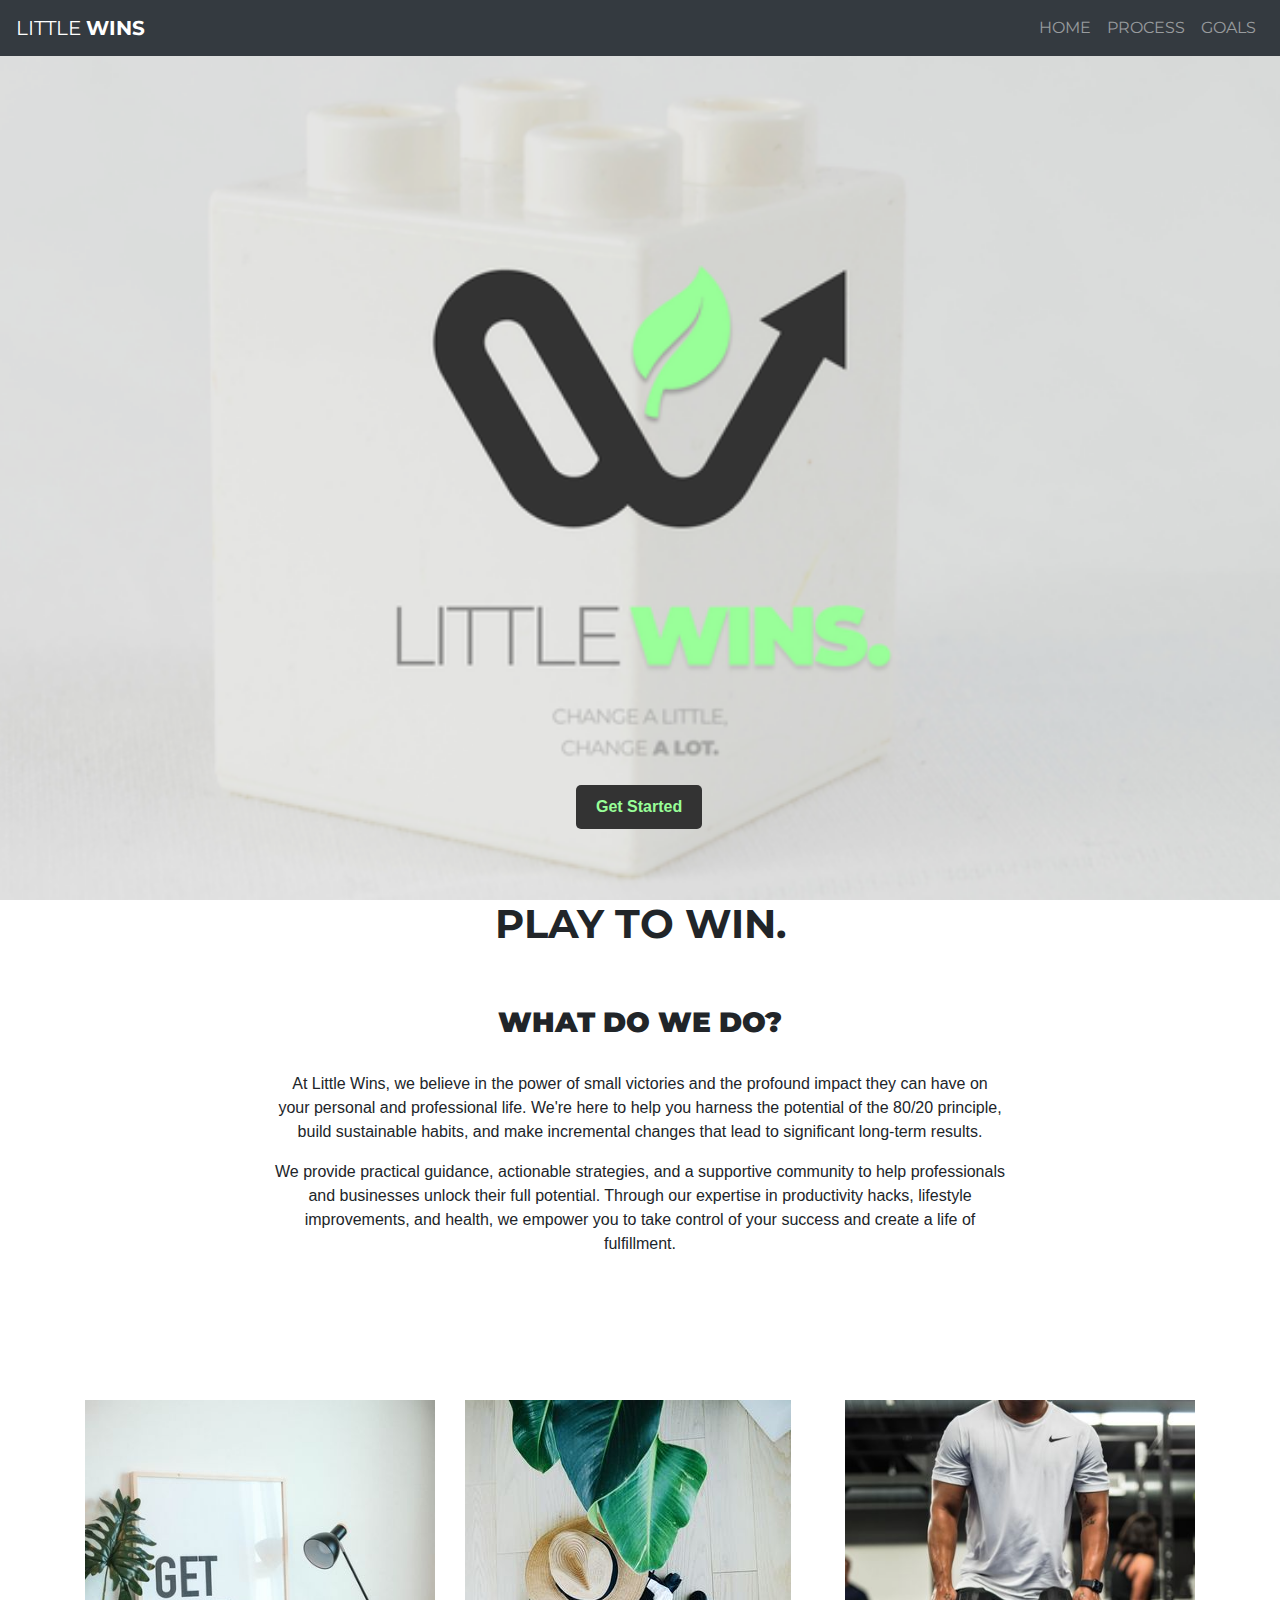
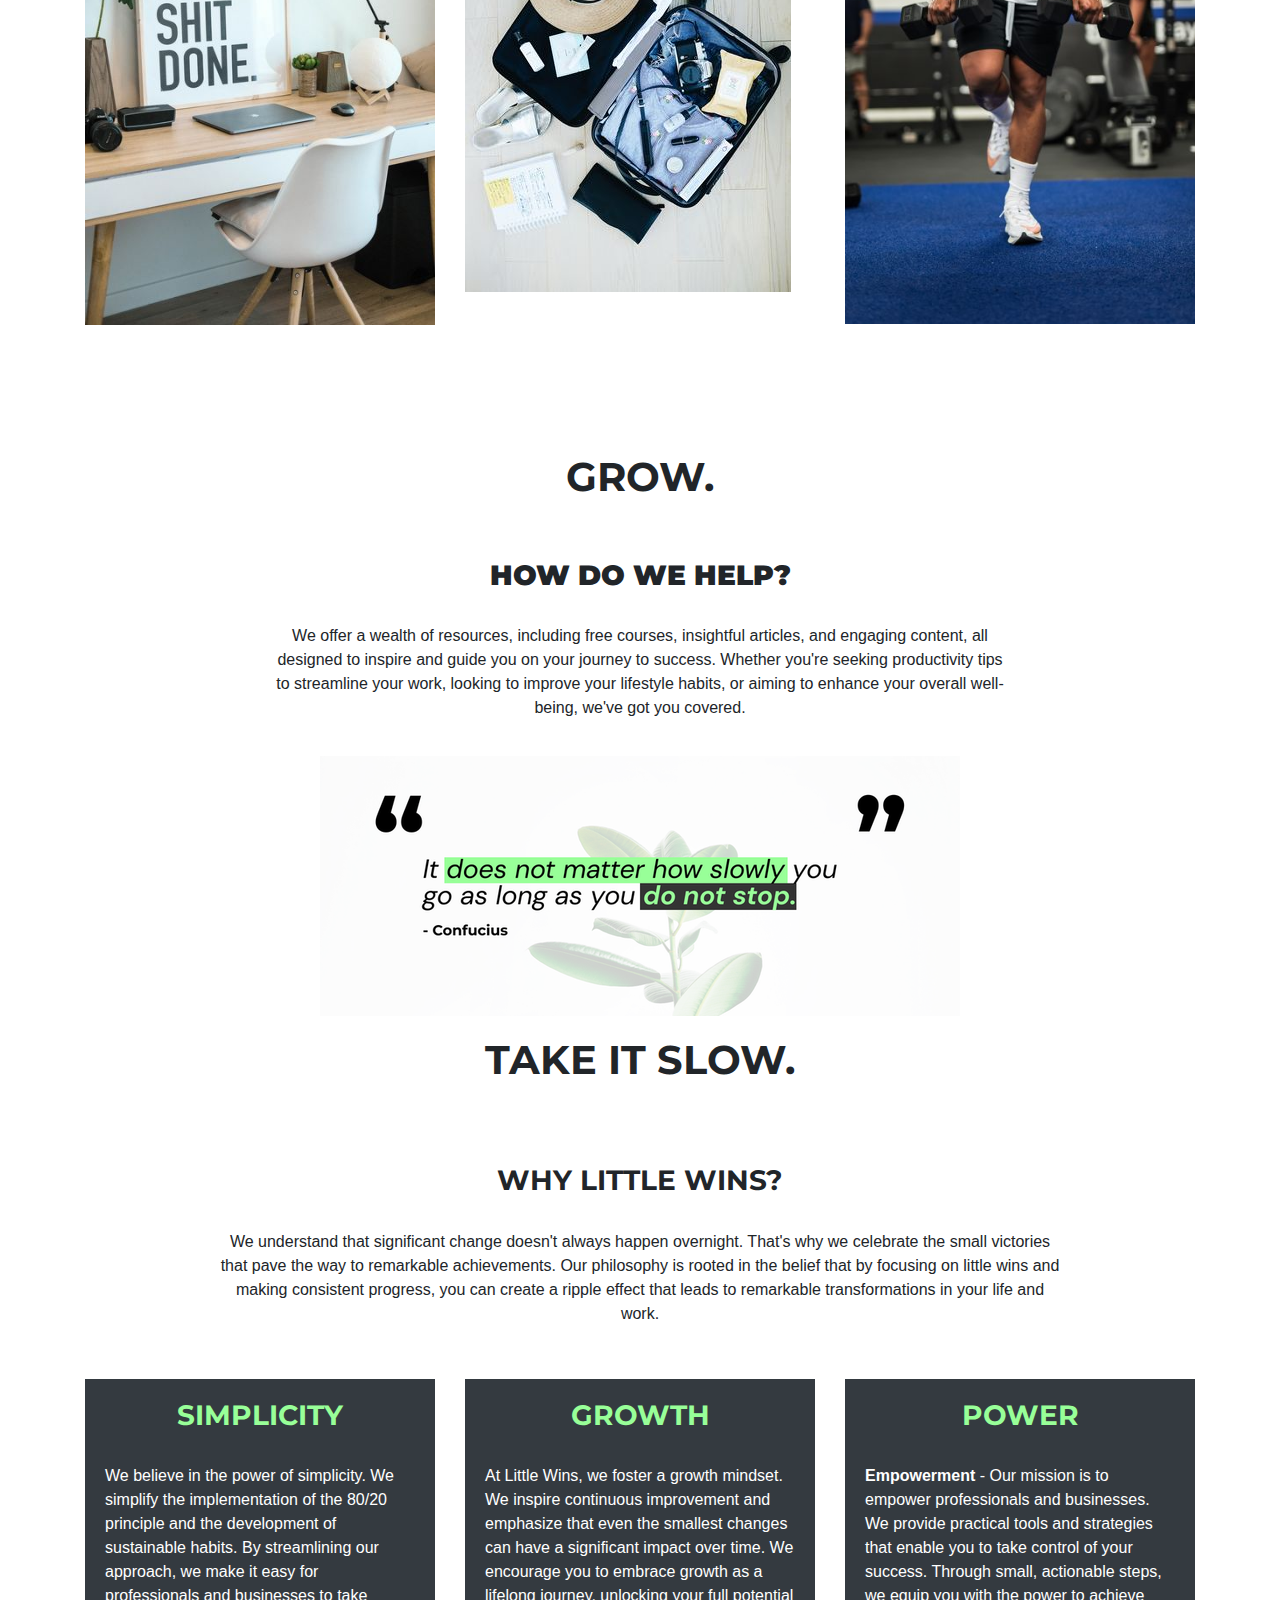
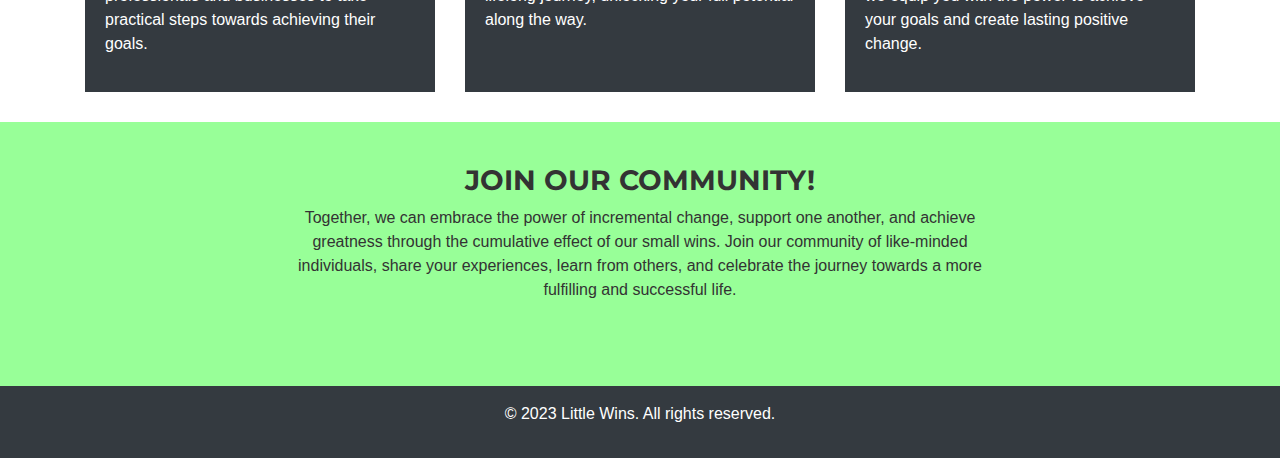
==== index.html @ 8e701ee5 "Little Wins by Pri Adom" ====
<!DOCTYPE html>
<html lang="en">

<!-- HEAD -->
<head>
  <meta charset="UTF-8">
  <meta name="viewport" content="width=device-width, initial-scale=1.0">
  <meta name="description" content="Little Wins Website - Helping individuals and businesses achieve their goals!">
  <meta name="keywords" content="achieving goals, achieve, success, winning, business, entrepreneurs, marketing, community">
  <link rel="stylesheet" href="https://cdnjs.cloudflare.com/ajax/libs/font-awesome/5.15.3/css/all.min.css" integrity="sha512-iBBXm8fW90+nuLcSKlbmrPcLa0OT92xO1BIsZ+ywDWZCvqsWgccV3gFoRBv0z+8dLJgyAHIhR35VZc2oM/gI1w==" crossorigin="anonymous" />
  <link rel="stylesheet" href="https://maxcdn.bootstrapcdn.com/bootstrap/4.5.2/css/bootstrap.min.css">
  <link rel="stylesheet" href="style.css">
  <link href="https://fonts.googleapis.com/css?family=Montserrat" rel="stylesheet">
  <title>Little Wins - Home</title>
</head>

<!-- BODY -->
<body>

<!-- NAV/HEADER/MAIN BANNER -->
<header class="banner">
  <div class="banner-content">
    <nav class="navbar navbar-expand-md bg-dark navbar-dark">
      <a class="navbar-brand" href="index.html"><span class="brand-text">Little <b>Wins</b></span></a>
      <button class="navbar-toggler" type="button" data-toggle="collapse" data-target="#collapsibleNavbar">
        <span class="navbar-toggler-icon"></span>
      </button>
      <div class="collapse navbar-collapse" id="collapsibleNavbar">
        <ul class="navbar-nav ml-auto">
          <li class="nav-item">
            <a class="nav-link" href="index.html"><span class="brand-text">Home</span></a>
          </li>
          <li class="nav-item">
            <a class="nav-link" href="process.html"><span class="brand-text">Process</span></a>
          </li>
          <li class="nav-item">
            <a class="nav-link" href="goals.html"><span class="brand-text">Goals</span></a>
          </li>
        </ul>
      </div>
    </nav>
    <a class="button-link" href="goals.html#share-goals-section">Get Started</a>
  </div>
</header>




<!-- 1. ABOUT SECTION -->
<section class="section text-section section-margin">
  <div class="text-center">
    <h1 aria-label="About title: Play to Win.">Play To Win.</h1>
    <i class="fas fa-play" style="font-size: 2em; color: #98ff98;" aria-hidden="true"></i>
  </div>
  <br><br>
  <div class="container">
    <div class="row">
      <div class="col-md-8 offset-md-2 text-center">
        <h3 aria-label="About subtitle: What do we do?"><b>What do we do?</b></h3>
        <br>
        <p aria-label="At Little wins we believe in the power of small victories.">At Little Wins, we believe in the power of small victories and the profound impact they can have on your personal and professional life. We're here to help you harness the potential of the 80/20 principle, build sustainable habits, and make incremental changes that lead to significant long-term results.</p>

        <p aria-label="We provide practical guidance and actionable strategies.">We provide practical guidance, actionable strategies, and a supportive community to help professionals and businesses unlock their full potential. Through our expertise in productivity hacks, lifestyle improvements, and health, we empower you to take control of your success and create a life of fulfillment.</p>
      </div>
    </div>
  </div>
</section>



<!-- 2. Image links section -->
<section id="image-links-section" class="section">
  <div class="container">
    <div class="row">
      <div class="col-md-4 text-center">
        <a href="process.html#first-banner">
          <img src="images/productivity.jpg" alt="Productivity" class="img-fluid">
          <div class="overlay">
            <h3 aria-label="Productivity">Productivity</h3>
            <p>-</p>
          </div>
        </a>
      </div>
      <div class="col-md-4">
        <a href="process.html#second-banner">
          <img src="images/lifestyle.jpg" alt="Lifestyle" class="img-fluid">
          <div class="overlay">
            <h3 aria-label="Lifestyle">Lifestyle</h3>
            <p>-</p>
          </div>
        </a>
      </div>
      <div class="col-md-4">
        <a href="process.html#third-banner">
          <img src="images/fitness.jpg" alt="Health" class="img-fluid">
          <div class="overlay">
            <h3 aria-label="Health">Health</h3>
            <p>-</p>
          </div>
        </a>
      </div>
    </div>
  </div>
</section>




<!-- 3. GROW. Section -->
<section class="section text-section section-margin">
  <div class="text-center">
    <h1 aria-label="Title: Grow.">Grow.</h1>
    <i class="fas fa-play" style="font-size: 2em; color: #98ff98;" aria-hidden="true"></i>
  </div>
  <br><br>
  <div class="container">
    <div class="row">
      <div class="col-md-8 offset-md-2 text-center">
        <h3 aria-label="Subtitle: What do we do?"><b>How do we help?</b></h3>
        <br>
        <p aria-label="We offer a wealth of resources check out the Goals page.">We offer a wealth of resources, including free courses, insightful articles, and engaging content, all designed to inspire and guide you on your journey to success. Whether you're seeking productivity tips to streamline your work, looking to improve your lifestyle habits, or aiming to enhance your overall well-being, we've got you covered.</p>

      </div>
    </div>
  </div>
</section>

<!-- 4. QUOTE image -->
<div class="quote-banner">
  <div class="row justify-content-center">
    <div class="col-12 text-center">
      <img src="images/quotebannerr.png" alt="It does not matter how slowly you go as long as you do not stop. Quote by Confucius." class="img-fluid">
    </div>
  </div>
</div>

<!-- 5. WHY LITTLE WINS SECTION -->
<section class="section text-section section-margin">
  <div class="text-center">
    <div class="row">
      <div class="col-md-8 offset-md-2">
        <h1 aria-label="Title: Take it slow.">Take it slow.</h1>
        <i class="fas fa-torii-gate" style="font-size: 2em; color: #98ff98;" aria-label="true"></i>
        <br><br>
        <h3 aria-label="Subtitle: Why Little Wins?">Why Little Wins?</h3>
        <br>
        <p aria-label="Our philosophy is rooted in the belief that by focusing on little wins and making consistent progress, you can create a ripple effect that leads to remarkable transformations in your life and work.">We understand that significant change doesn't always happen overnight. That's why we celebrate the small victories that pave the way to remarkable achievements. Our philosophy is rooted in the belief that by focusing on little wins and making consistent progress, you can create a ripple effect that leads to remarkable transformations in your life and work.</p>
      </div>
    </div>
  </div>
</section>




<!-- 6. Brand Values and Mission  -->
<section class="values-section">
  <div class="container">
    <div class="row">
      <div class="col-md-4">
        <div class="section-card bg-dark text-white d-flex flex-column justify-content-between">
          <div>
            <h3 style="color: #98ff98;" aria-label="Value 1: Simplicity">Simplicity</h3>
            <br>
            <p aria-label="We believe in the power of keeping things simple.">We believe in the power of simplicity. We simplify the implementation of the 80/20 principle and the development of sustainable habits. By streamlining our approach, we make it easy for professionals and businesses to take practical steps towards achieving their goals.</p>
          </div>
        </div>
      </div>
      <div class="col-md-4">
        <div class="section-card bg-dark text-white d-flex flex-column justify-content-between">
          <div>
            <h3 style="color: #98ff98;" aria-label="Value 2: Growth">Growth</h3>
            <br>
            <p aria-label="At little wins, we foster a growth mindset.">At Little Wins, we foster a growth mindset. We inspire continuous improvement and emphasize that even the smallest changes can have a significant impact over time. We encourage you to embrace growth as a lifelong journey, unlocking your full potential along the way.</p><br>
          </div>
        </div>
      </div>
      <div class="col-md-4">
        <div class="section-card bg-dark text-white d-flex flex-column justify-content-between">
          <div>
            <h3 style="color: #98ff98;" aria-label="Value 3: Power">Power</h3>
            <br>
            <p aria-label="EmPOWERment. Our mission is to empower individuals and businesses."><b>Empowerment</b> - Our mission is to empower professionals and businesses. We provide practical tools and strategies that enable you to take control of your success. Through small, actionable steps, we equip you with the power to achieve your goals and create lasting positive change.</p>
          </div>
        </div>
      </div>
    </div>
    <div class="section-divider"></div>
  </div>
</section>




<!-- 7. Join Community/Footer Section -->
<section class="section join-community-section" style="background-color: #98ff98;">
  <div class="container">
    <div class="row">
      <div class="col-md-8 offset-md-2 text-center">
        <h3 style="color: #333;" aria-label="Join our community!">Join our community!</h3>
        <p style="color: #333;" aria-label="Join our community to celebrate all our Little Wins together!">Together, we can embrace the power of incremental change, support one another, and achieve greatness through the cumulative effect of our small wins. Join our community of like-minded individuals, share your experiences, learn from others, and celebrate the journey towards a more fulfilling and successful life.</p>
        <div class="social-icons">
          <a href="https://twitter.com/littl3wins" target="_blank" rel="noopener" alt="Follow our Twitter" aria-label="Follow our Twitter"><i class="fab fa-twitter" aria-hidden="true"></i></a>
          <a href="https://tiktok.com/@littl3wins" target="_blank" rel="noopener" alt="Follow our TikTok" aria-label="Follow our TikTok"><i class="fab fa-tiktok" aria-hidden="true"></i></a>
          <a href="https://instagram.com/littl3wins" target="_blank" rel="noopener" alt="Follow our Instagram" aria-label="Follow our Instagram"><i class="fab fa-instagram" aria-hidden="true"></i></a>
        </div>
      </div>
    </div>
  </div>
</section>




<!-- Footer Footer -->
<footer class="bg-dark text-white text-center py-3">
    <p>&copy; 2023 Little Wins. All rights reserved.</p>
</footer>

<!-- JS and Bootstrap scripts -->
<script src="https://code.jquery.com/jquery-3.6.0.min.js"></script>
<script src="https://maxcdn.bootstrapcdn.com/bootstrap/4.5.2/js/bootstrap.min.js"></script>
</body>

</html>
---- style.css ----
/* Main Style (All pages) */
.brand-text {
    text-transform: uppercase;
    font-family: 'Montserrat', sans-serif;
    font-weight: normal;
  }
  
.brand-text b {
  font-weight: bold;
  }

h1, h2, h3, h4, h5 {
    text-transform: uppercase;
    font-family: 'Montserrat', sans-serif;
    font-weight: bolder;
  }
 
h3 {
  font-weight: bold;
}  
/* Homepage banner/header */
.banner {
    position: relative;
    height: 100vh;
    width: 100%;
    background-image: url("images/Website_banner.png");
    background-size: cover;
    background-position: center;
  }
  
.header-content {
    position: absolute;
    top: 50%;
    left: 50%;
    transform: translate(-50%, -50%);
    text-align: center;
    color: #fff;
  }
  
  @media (max-width: 768px) {
    .banner {
      height: 80vh;
    }
  }
  
  @media (max-width: 576px) {
    .banner {
      height: 60vh;
    }
  }
/* Header CTA button */
.button-link {
    display: inline-block;
    padding: 10px 20px;
    text-align: center;
    position: absolute;
    top: 85%;
    left: 45%;
    background-color: #333; /* Update with your desired background color */
    color: #98ff98; /* Update with your desired text color */
    text-decoration: none;
    border-radius: 5px;
    font-weight: bold;
    margin-top: 20px;
  }
  
  .button-link:hover {
    background-color: #98ff98; 
  }


/* Text section div marigins */
.section.text-section.section.margin {
  margin-top: 10%;
  margin-bottom: 10%;
}


/* div row (goals page edit) */
.container {
    margin-top: 2px;
    margin-bottom: px;
}


/* image link section */
#image-links-section {
  margin-top: 10%; /* Adjust the value as needed */
  margin-bottom: 10%;
}

/* Image link overlays styles */
.overlay {
  position: absolute;
  top: 0;
  left: 0;
  width: 100%;
  height: 100%;
  background-color: rgba(0, 0, 0, 0.6);
  display: flex;
  flex-direction: column;
  justify-content: center;
  align-items: center;
  opacity: 0;
  transition: opacity 0.3s ease;
}

.overlay:hover {
  opacity: 1;
}

.overlay h3,
.overlay p {
  color: #fff;
  text-align: center;
}

/* Quote banner */
.quote-banner {
  margin: 20px;
}

/* Values and mission section (3 boxes) */
.section-card {
  background-color: #f8f8f8;
  padding: 20px;
  margin-top: 10%;
  margin-bottom: 20px;
}

.section-card h3 {
  text-align: center;
}

.section-card-2 {
  text-align: center;
}

.section-divider {
  border-left: 1px dashed #ccc;
  margin: 10px 0;
}

.section-divider:first-child {
  border-top: 1px dashed #ccc;
  margin-top: 0;
}

.section-divider:last-child {
  margin-bottom: 0;
}

.section-divider-between-cols {
  border-right: 1px dashed #ccc;
  margin-right: 0;
  padding-right: 0;
}

/* Join Our Community Footer section */
.join-community-section {
  background-color: #98ff98;
  padding: 40px 0;
  text-align: center;
  margin-top: 5px;

}

.social-icons {
  margin-top: 20px;
}

.social-icons a {
  display: inline-block;
  margin-right: 10px;
  font-size: 24px;
  color: #333;
}

.social-icons a:last-child {
  margin-right: 0;
}

/* Adjustments for smaller screens */
@media (max-width: 768px) {
  .overlay h3,
  .overlay p {
    font-size: 16px;
  }
}



/* Process page process sections */
/* First section on process page */
#first-process {
  background-color: rgb(213, 213, 213);
  color: #333;
}

#first-process.blank-template {
  padding: 0;
}

#first-process .list-item {
  background-color: #98ff98;
  color: #333;
}

/* Second section process page */
#second-process {
  background-color: #bdffbd;
  color: #333;
}

#second-process .list-item {
  background-color: #fcfcfc;
  color: #333;
}

/* Third section process page */
#third-process {
  background-color: #dcdcdc;
  color: #333;
}

#third-process .list-item {
  background-color: #333;
  color: #fcfcfc;
}



/* Goals page videos section */
.square-link {
    display: flex;
    align-items: center;
    justify-content: center;
    height: 0;
    padding-bottom: 100%;
    position: relative;
    overflow: hidden;
  }
  
  .square-content {
    position: absolute;
    top: 0;
    left: 0;
    width: 100%;
    height: 100%;
    text-align: center;
  }
  
  .square-content img {
    object-fit: cover;
    width: 100%;
    height: 100%;
  }


/* Goals Page Testimonial section */
#testimonial-section {
  background-color: #dcdcdc;
  display: flex;
  justify-content: center;
  align-items: center;
  height: 50vh;
}

#testimonial-section .image-banner {
  max-width: 100%;
  max-height: 100%;
}
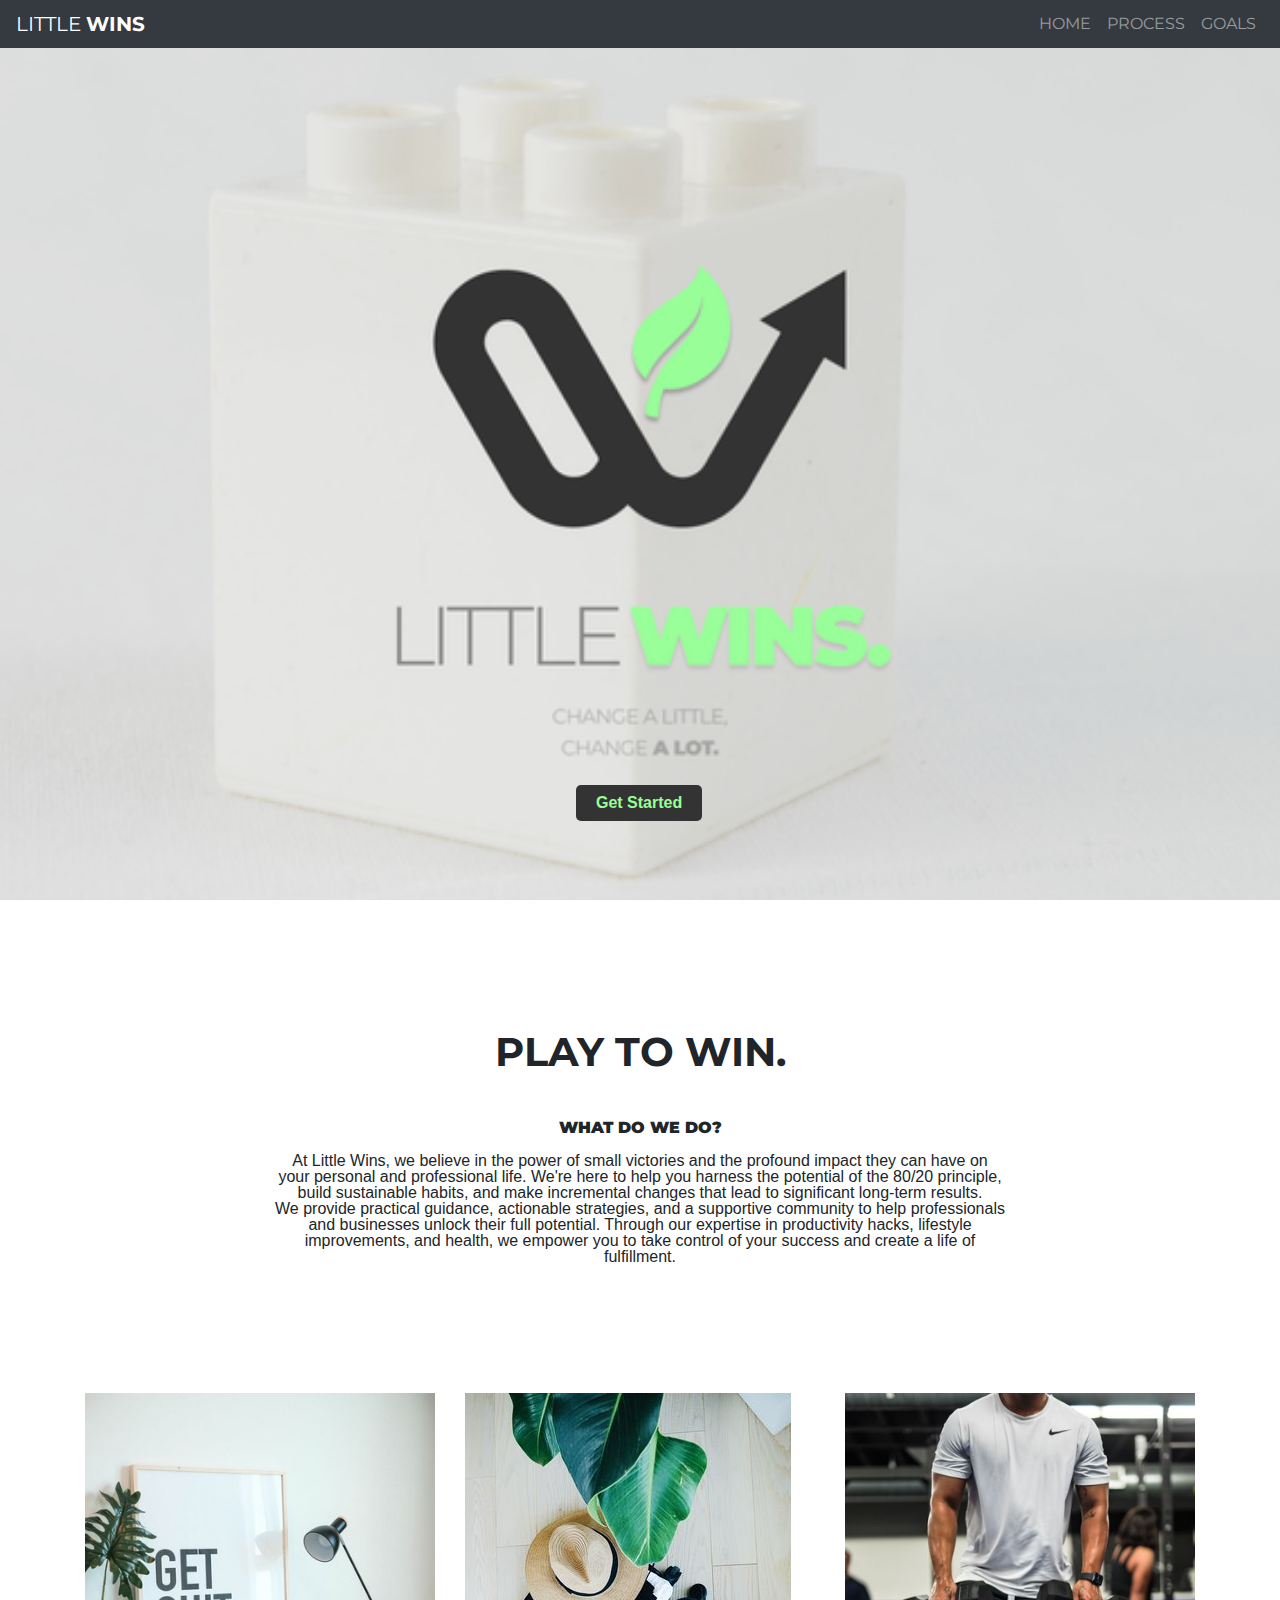
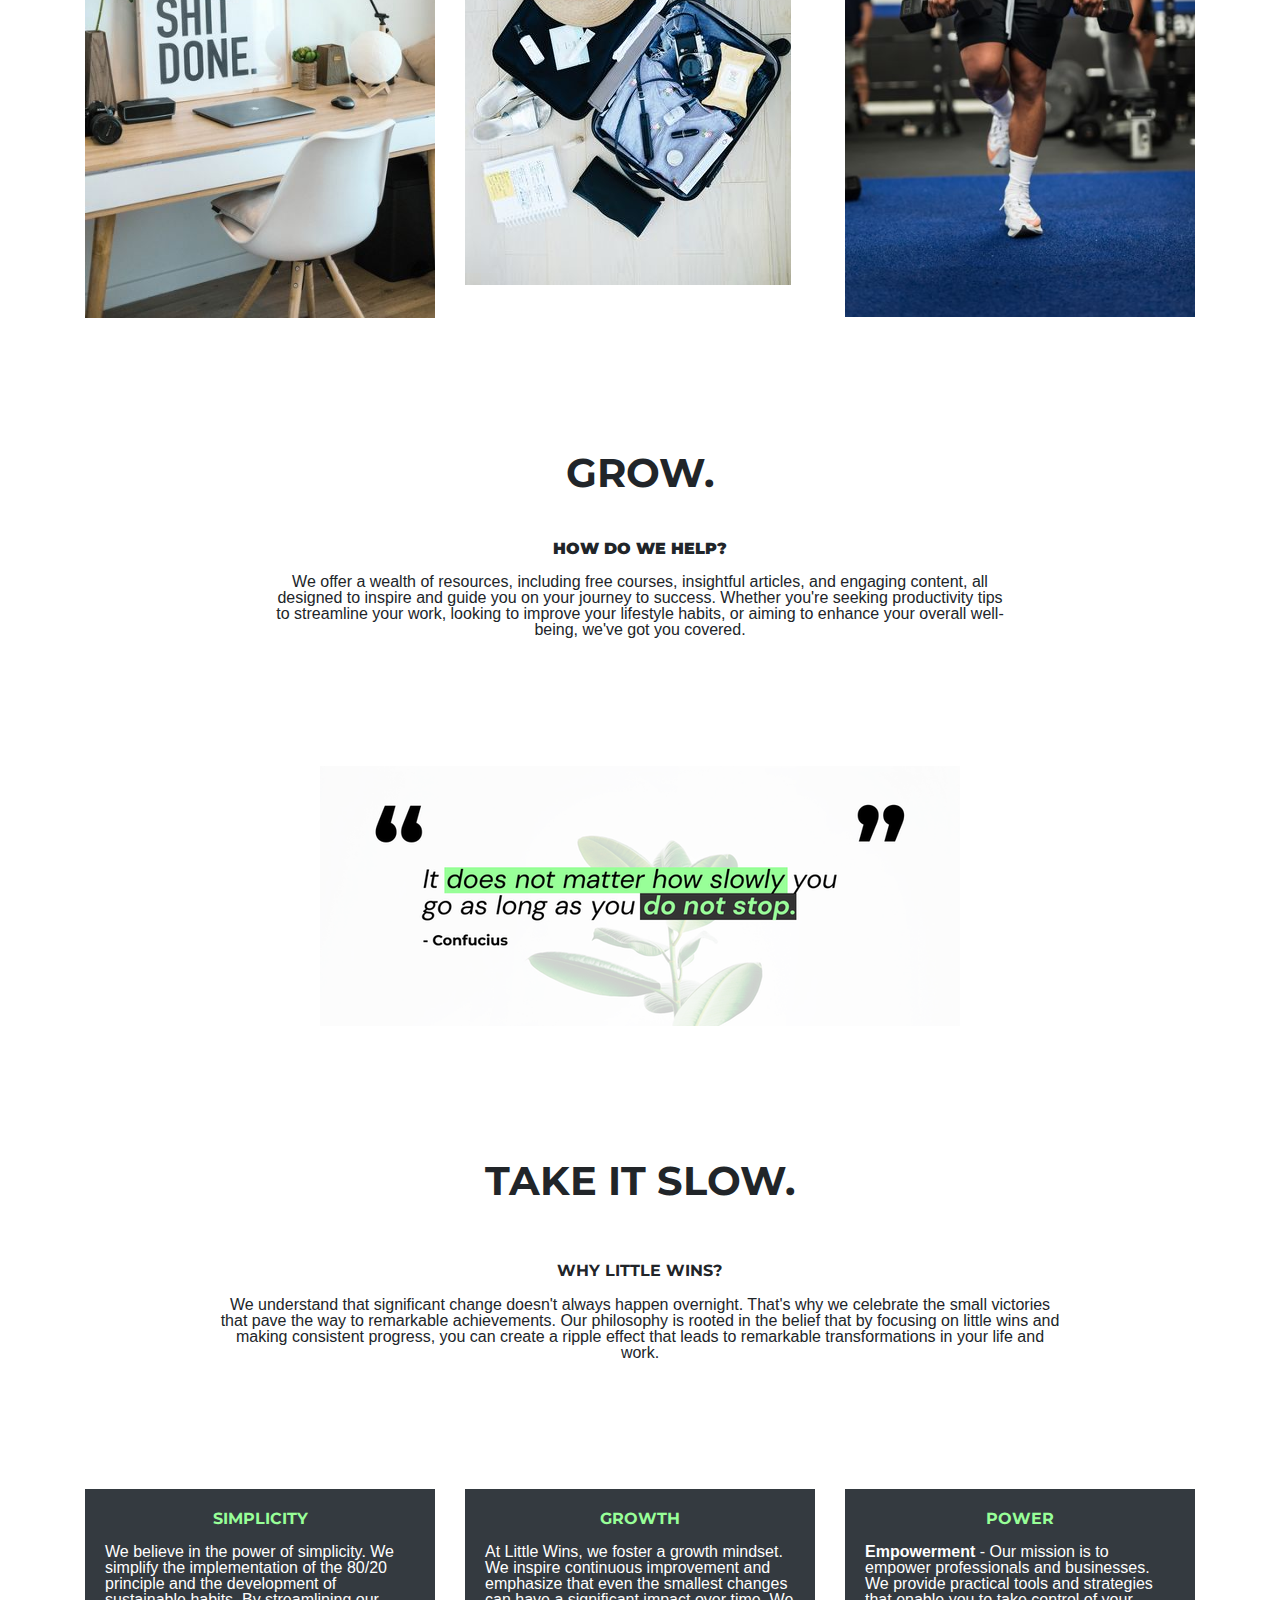
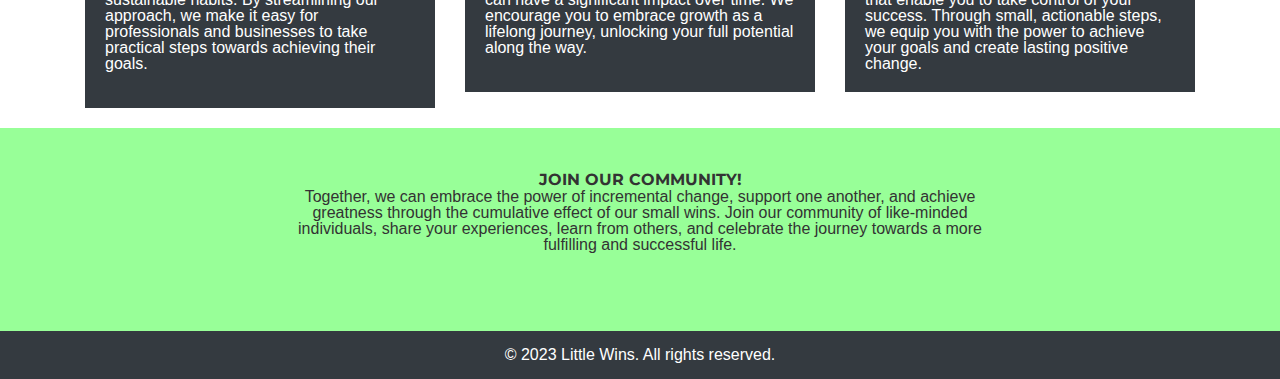
==== commit 596464e4: "Testimonials updated" ====
--- a/index.html
+++ b/index.html
@@ -163,6 +163,7 @@
             <h3 style="color: #98ff98;" aria-label="Value 1: Simplicity">Simplicity</h3>
             <br>
             <p aria-label="We believe in the power of keeping things simple.">We believe in the power of simplicity. We simplify the implementation of the 80/20 principle and the development of sustainable habits. By streamlining our approach, we make it easy for professionals and businesses to take practical steps towards achieving their goals.</p>
+            <br>
           </div>
         </div>
       </div>
--- a/style.css
+++ b/style.css
@@ -1,91 +1,191 @@
-/* Main Style (All pages) */
+/* Final clean CSS */
+h1 {
+  text-transform: uppercase;
+  font-family: 'Montserrat', sans-serif;
+  font-weight: bold;
+}
+
+@media (max-width: 768px) {
+  h1 {
+    font-size: 24px; 
+  }
+}
+
+html,
+body,
+div,
+span,
+applet,
+object,
+iframe,
+h2,
+h3,
+h4,
+h5,
+h6,
+p,
+blockquote,
+pre,
+a,
+abbr,
+acronym,
+address,
+big,
+cite,
+code,
+del,
+dfn,
+em,
+font,
+img,
+ins,
+kbd,
+q,
+s,
+samp,
+small,
+strike,
+strong,
+sub,
+sup,
+tt,
+var,
+b,
+u,
+i,
+center,
+dl,
+dt,
+dd,
+ol,
+ul,
+li,
+fieldset,
+form,
+label,
+legend,
+table,
+caption,
+tbody,
+tfoot,
+thead,
+tr,
+th,
+td {
+  margin: 0;
+  padding: 0;
+  border: 0;
+  outline: 0;
+  font-size: 100%;
+  vertical-align: baseline;
+  background: transparent;
+}
+
+body {
+  line-height: 1;
+}
+
+ol,
+ul {
+  list-style: none;
+}
+
+blockquote,
+q {
+  quotes: none;
+}
+
+blockquote:before,
+blockquote:after,
+q:before,
+q:after {
+  content: "";
+  content: none;
+}
+
+/* Main Styles (All pages) */
 .brand-text {
-    text-transform: uppercase;
-    font-family: 'Montserrat', sans-serif;
-    font-weight: normal;
-  }
-  
+  text-transform: uppercase;
+  font-family: 'Montserrat', sans-serif;
+  font-weight: normal;
+}
+
 .brand-text b {
   font-weight: bold;
-  }
+}
 
 h1, h2, h3, h4, h5 {
-    text-transform: uppercase;
-    font-family: 'Montserrat', sans-serif;
-    font-weight: bolder;
-  }
- 
-h3 {
-  font-weight: bold;
-}  
+  text-transform: uppercase;
+  font-family: 'Montserrat', sans-serif;
+  font-weight: bold;
+}
+
 /* Homepage banner/header */
 .banner {
-    position: relative;
-    height: 100vh;
-    width: 100%;
-    background-image: url("images/Website_banner.png");
-    background-size: cover;
-    background-position: center;
-  }
-  
+  position: relative;
+  height: 100vh;
+  width: 100%;
+  background-image: url("images/Website_banner.png");
+  background-size: cover;
+  background-position: center;
+}
+
 .header-content {
-    position: absolute;
-    top: 50%;
-    left: 50%;
-    transform: translate(-50%, -50%);
-    text-align: center;
-    color: #fff;
-  }
-  
-  @media (max-width: 768px) {
-    .banner {
-      height: 80vh;
-    }
-  }
-  
-  @media (max-width: 576px) {
-    .banner {
-      height: 60vh;
-    }
-  }
+  position: absolute;
+  top: 50%;
+  left: 50%;
+  transform: translate(-50%, -50%);
+  text-align: center;
+  color: #fff;
+}
+
+@media (max-width: 768px) {
+  .banner {
+    height: 80vh;
+  }
+}
+
+@media (max-width: 576px) {
+  .banner {
+    height: 60vh;
+  }
+}
+
 /* Header CTA button */
 .button-link {
-    display: inline-block;
-    padding: 10px 20px;
-    text-align: center;
-    position: absolute;
-    top: 85%;
-    left: 45%;
-    background-color: #333; /* Update with your desired background color */
-    color: #98ff98; /* Update with your desired text color */
-    text-decoration: none;
-    border-radius: 5px;
-    font-weight: bold;
-    margin-top: 20px;
-  }
-  
-  .button-link:hover {
-    background-color: #98ff98; 
-  }
-
-
-/* Text section div marigins */
-.section.text-section.section.margin {
+  display: inline-block;
+  padding: 10px 20px;
+  text-align: center;
+  position: absolute;
+  top: 85%;
+  left: 45%;
+  background-color: #333;
+  color: #98ff98;
+  text-decoration: none;
+  border-radius: 5px;
+  font-weight: bold;
+  margin-top: 20px;
+}
+
+.button-link:hover {
+  background-color: #98ff98;
+}
+
+/* Text section div margins */
+.section.text-section.section-margin {
   margin-top: 10%;
   margin-bottom: 10%;
 }
 
-
 /* div row (goals page edit) */
 .container {
-    margin-top: 2px;
-    margin-bottom: px;
-}
-
-
-/* image link section */
+  margin-top: 2px;
+  margin-bottom: 2px;
+}
+
+/* Image link section */
 #image-links-section {
-  margin-top: 10%; /* Adjust the value as needed */
+  margin-top: 10%;
   margin-bottom: 10%;
 }
 
@@ -121,18 +221,17 @@
 }
 
 /* Values and mission section (3 boxes) */
+.values-section {
+  margin-top: 10%;
+  margin-bottom: 20px;
+}
+
 .section-card {
   background-color: #f8f8f8;
   padding: 20px;
-  margin-top: 10%;
-  margin-bottom: 20px;
 }
 
 .section-card h3 {
-  text-align: center;
-}
-
-.section-card-2 {
   text-align: center;
 }
 
@@ -156,13 +255,84 @@
   padding-right: 0;
 }
 
+
+
+/* Free Resources section */
+.free-resources-section {
+  background-color: #f8f8f8;
+  margin-top: 10px;
+  margin-bottom: 10px;
+  padding-top: 10px; /* Added 10px top padding */
+  padding-bottom: 10px; /* Added 10px bottom padding */
+}
+
+/* Adjustments for smaller screens */
+@media (max-width: 768px) {
+  .container-fluid {
+    padding: 0 15px; /* Add some padding to the container on smaller screens */
+  }
+  .row.justify-content-center {
+    flex-direction: column; /* Display links in a single column on smaller screens */
+    align-items: center;
+  }
+  .col-md-4 {
+    margin: 10px 0; /* Add spacing between links on smaller screens */
+  }
+}
+
+
+
+
+/* Testimonials section */
+#testimonial-section {
+  background-color: #dcdcdc;
+}
+
+.testimonial-images {
+  display: flex;
+  justify-content: center;
+  align-items: center;
+  flex-wrap: wrap; /* Allow flex items to wrap when there's not enough space */
+}
+
+.testimonial-item {
+  text-align: center;
+  flex-basis: 30%; /* Each item takes up 30% of the container width */
+  margin: 10px; /* Add some spacing between items */
+}
+
+.testimonial-images img {
+  width: 100%;
+  max-width: 300px;
+  height: auto;
+  margin-bottom: 10px;
+}
+
+.testimonial-images h3 {
+  font-size: 18px;
+  font-weight: bold;
+}
+
+/* Adjustments for smaller screens */
+@media (max-width: 768px) {
+  .testimonial-item {
+    flex-basis: 100%; /* Each item takes up 100% of the container width (stacked vertically) */
+  }
+}
+
+/* Adjustments for smaller screens */
+@media (max-width: 768px) {
+  .testimonial-images .col-md-4 {
+    flex-basis: 100%;
+  }
+}
+
+
 /* Join Our Community Footer section */
 .join-community-section {
   background-color: #98ff98;
   padding: 40px 0;
   text-align: center;
-  margin-top: 5px;
-
 }
 
 .social-icons {
@@ -180,6 +350,86 @@
   margin-right: 0;
 }
 
+/* Process page process sections */
+/* First section on process page */
+#first-process {
+  background-color: #d5d5d5;
+  color: #333;
+}
+
+#first-process.blank-template {
+  padding: 0;
+}
+
+#first-process .list-item {
+  background-color: #98ff98;
+  color: #333;
+}
+
+/* Second section process page */
+#second-process {
+  background-color: #bdffbd;
+  color: #333;
+}
+
+#second-process .list-item {
+  background-color: #fcfcfc;
+  color: #333;
+}
+
+/* Third section process page */
+#third-process {
+  background-color: #dcdcdc;
+  color: #333;
+}
+
+#third-process .list-item {
+  background-color: #333;
+  color: #fcfcfc;
+}
+
+/* Goals page videos section */
+.square-link {
+  display: flex;
+  align-items: center;
+  justify-content: center;
+  height: 0;
+  padding-bottom: 100%;
+  position: relative;
+  overflow: hidden;
+}
+
+.square-content {
+  position: absolute;
+  top: 0;
+  left: 0;
+  width: 100%;
+  height: 100%;
+  text-align: center;
+}
+
+.square-content img {
+  object-fit: cover;
+  width: 100%;
+  height: 100%;
+}
+
+/* Contact/More Information form */
+.form {
+  margin-top: 10%;
+  margin-bottom: 10%;
+}
+
+/* Contact/More Information form label */
+.form label {
+  font-weight: bold;
+}
+
+/* Contact/More Information form textarea */
+.form textarea {
+  height: 150px;
+}
+
 /* Adjustments for smaller screens */
 @media (max-width: 768px) {
   .overlay h3,
@@ -188,85 +438,3 @@
   }
 }
 
-
-
-/* Process page process sections */
-/* First section on process page */
-#first-process {
-  background-color: rgb(213, 213, 213);
-  color: #333;
-}
-
-#first-process.blank-template {
-  padding: 0;
-}
-
-#first-process .list-item {
-  background-color: #98ff98;
-  color: #333;
-}
-
-/* Second section process page */
-#second-process {
-  background-color: #bdffbd;
-  color: #333;
-}
-
-#second-process .list-item {
-  background-color: #fcfcfc;
-  color: #333;
-}
-
-/* Third section process page */
-#third-process {
-  background-color: #dcdcdc;
-  color: #333;
-}
-
-#third-process .list-item {
-  background-color: #333;
-  color: #fcfcfc;
-}
-
-
-
-/* Goals page videos section */
-.square-link {
-    display: flex;
-    align-items: center;
-    justify-content: center;
-    height: 0;
-    padding-bottom: 100%;
-    position: relative;
-    overflow: hidden;
-  }
-  
-  .square-content {
-    position: absolute;
-    top: 0;
-    left: 0;
-    width: 100%;
-    height: 100%;
-    text-align: center;
-  }
-  
-  .square-content img {
-    object-fit: cover;
-    width: 100%;
-    height: 100%;
-  }
-
-
-/* Goals Page Testimonial section */
-#testimonial-section {
-  background-color: #dcdcdc;
-  display: flex;
-  justify-content: center;
-  align-items: center;
-  height: 50vh;
-}
-
-#testimonial-section .image-banner {
-  max-width: 100%;
-  max-height: 100%;
-}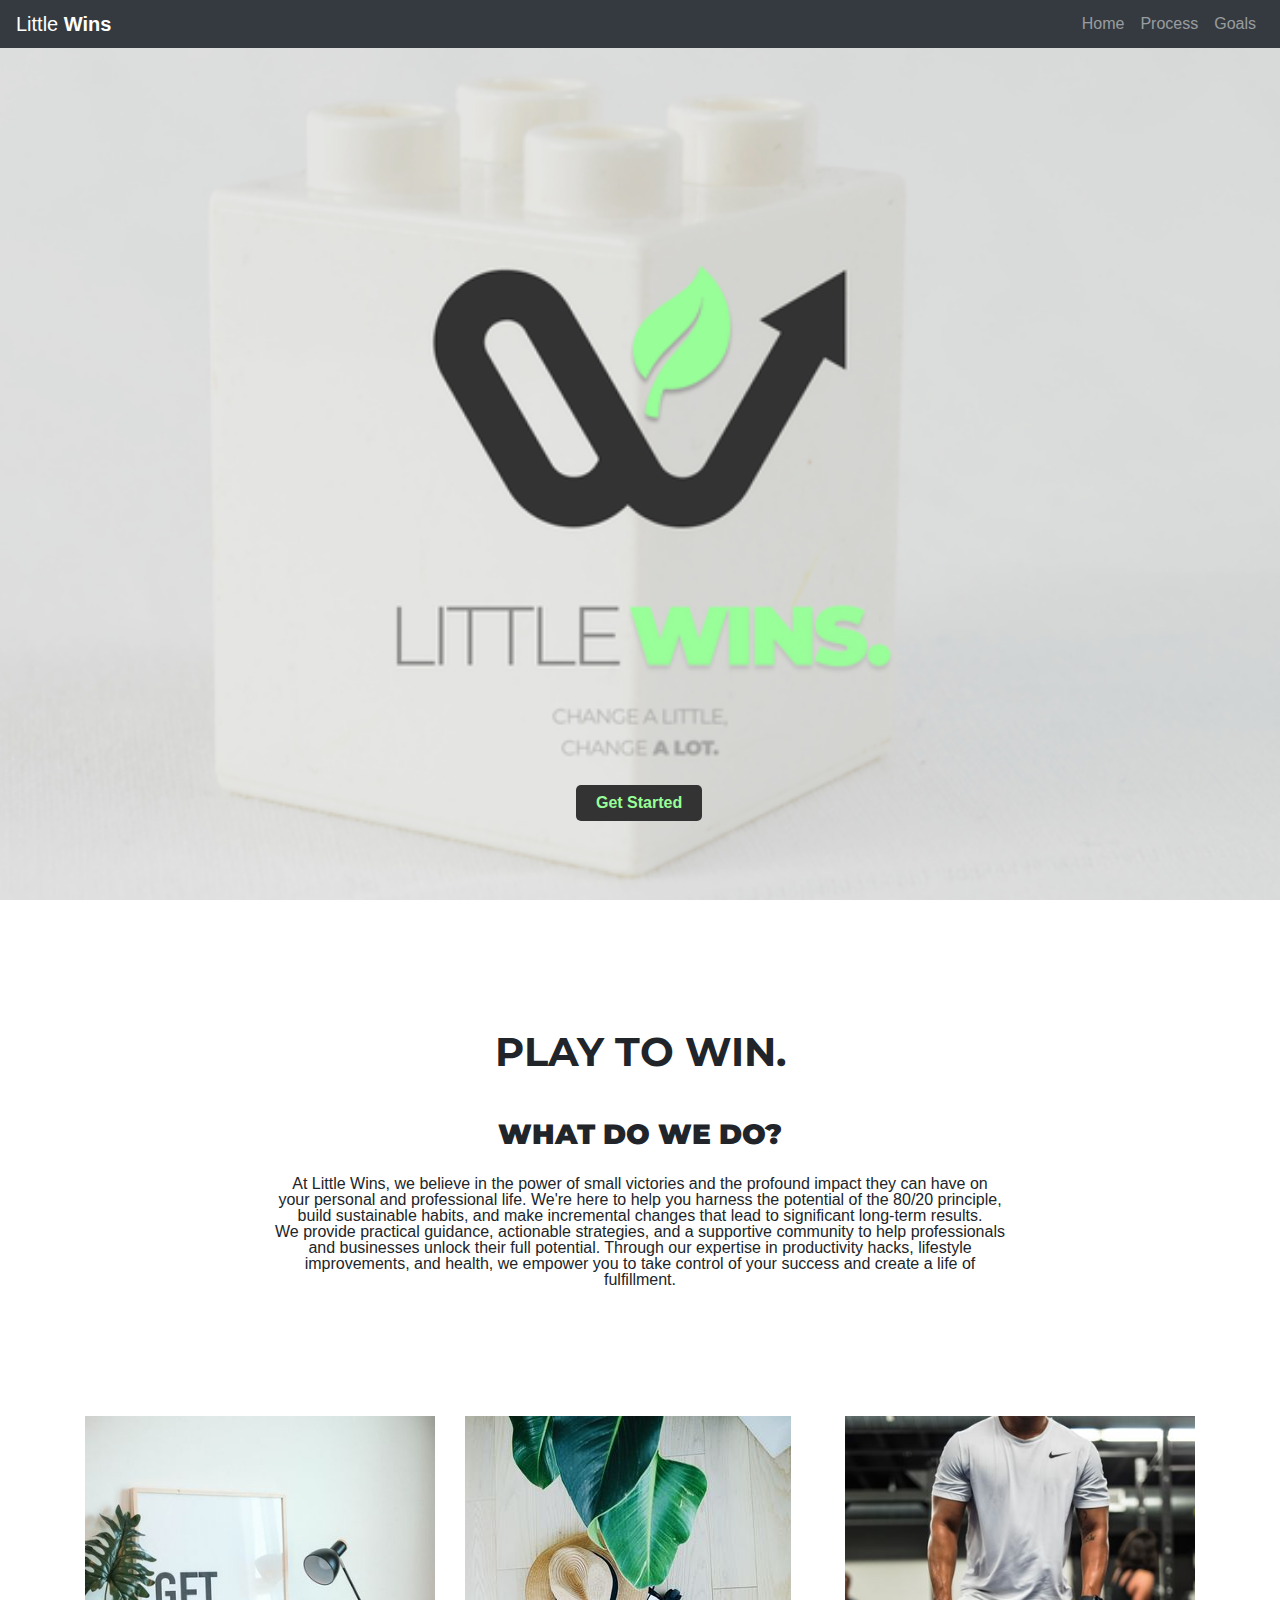
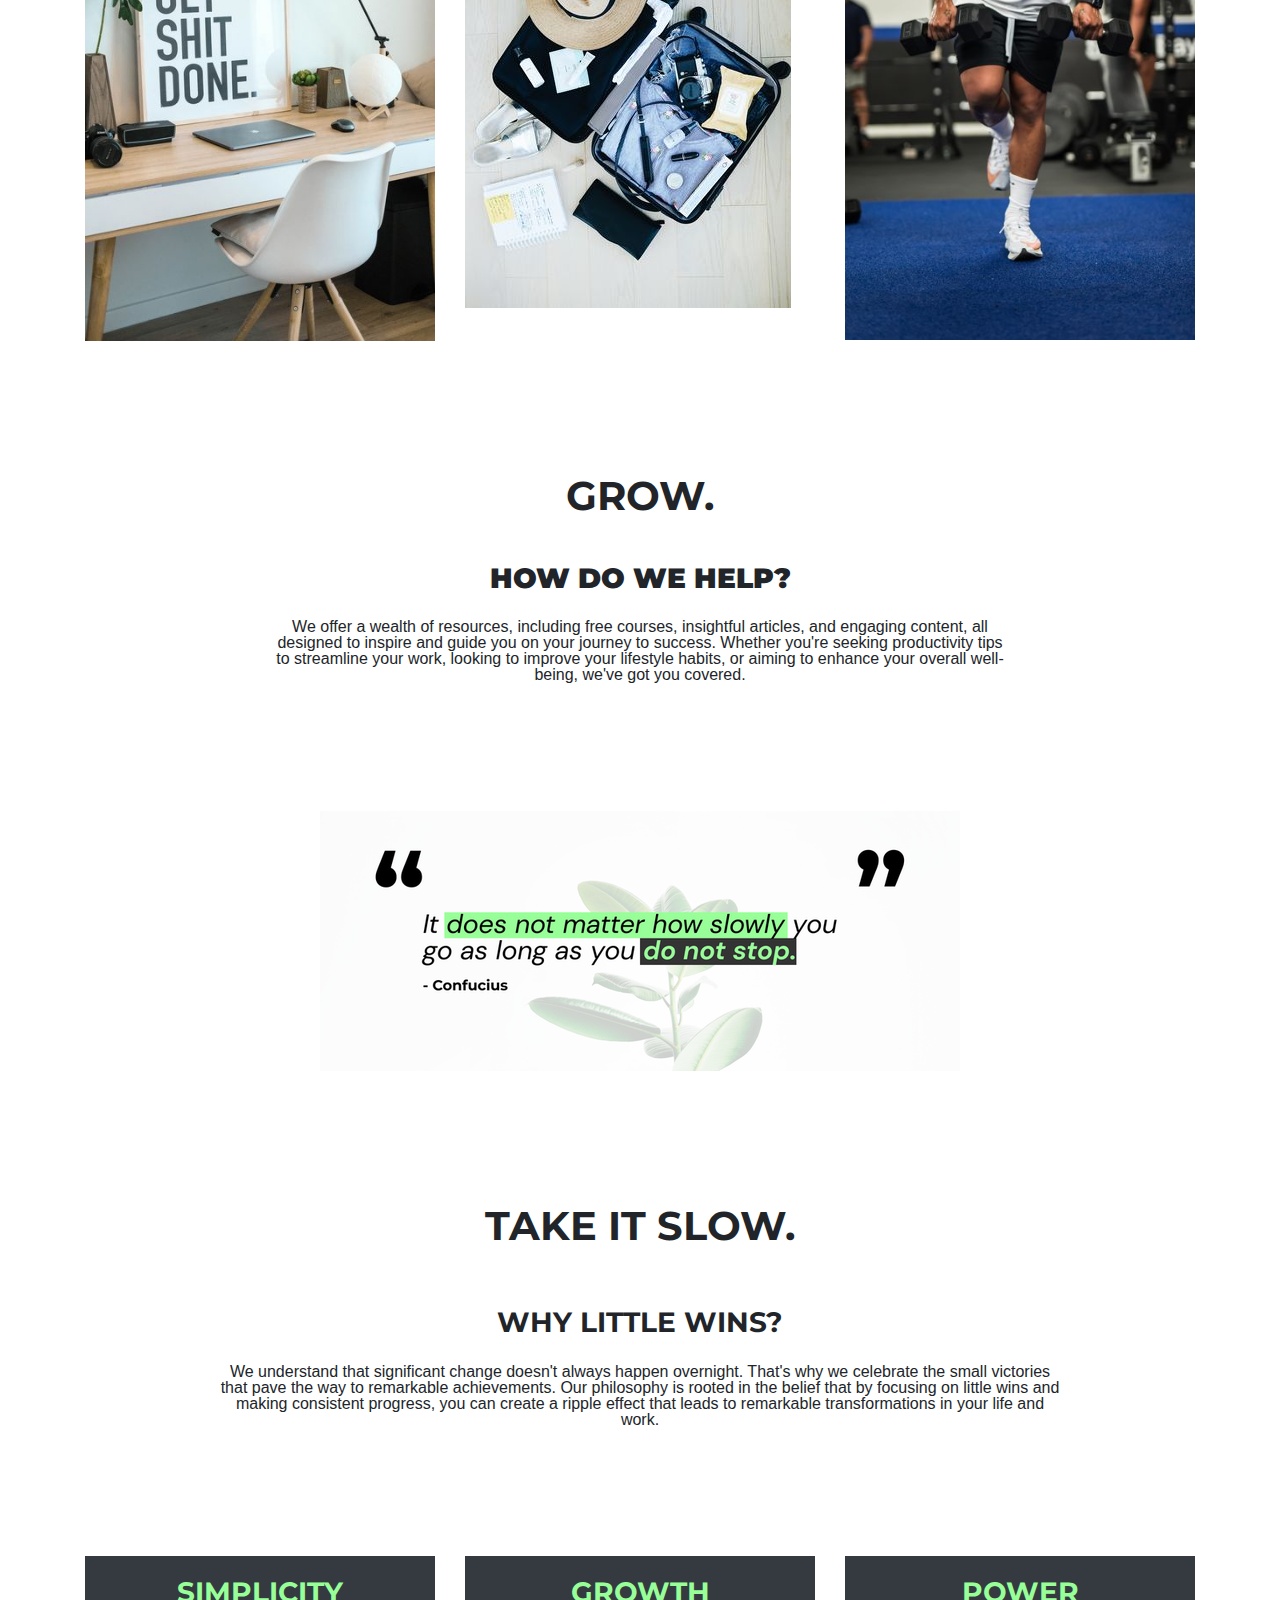
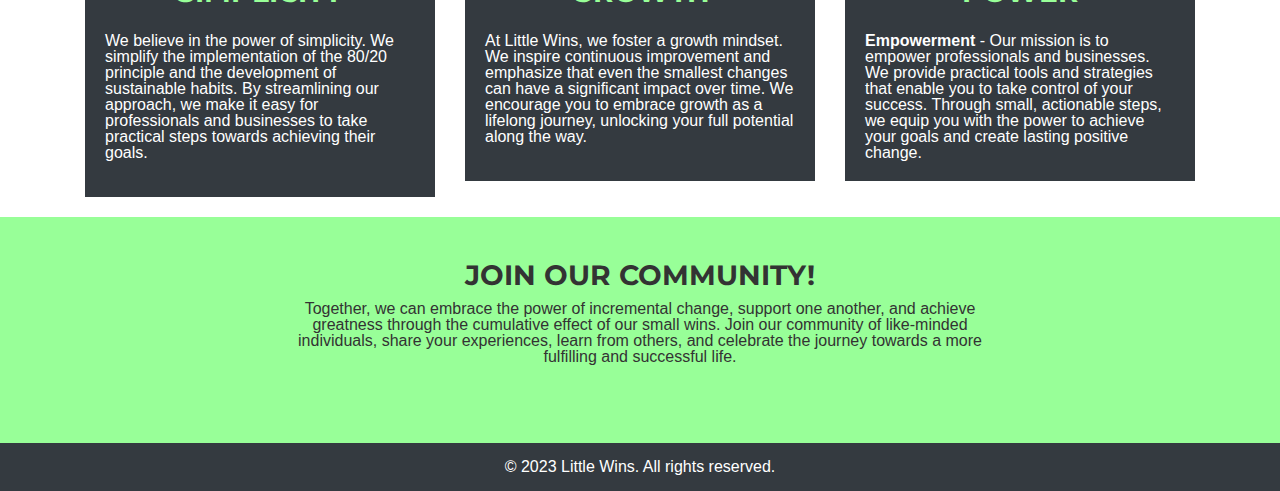
==== commit 7e59862a: "August update" ====
--- a/index.html
+++ b/index.html
@@ -39,7 +39,7 @@
         </ul>
       </div>
     </nav>
-    <a class="button-link" href="goals.html#share-goals-section">Get Started</a>
+    <a class="button-link mx-auto" href="goals.html#share-goals-section">Get Started</a>
   </div>
 </header>
 
--- a/style.css
+++ b/style.css
@@ -1,14 +1,14 @@
 /* Final clean CSS */
-h1 {
+
+/* Common styles */
+h1,
+h2,
+h3,
+h4,
+h5 {
   text-transform: uppercase;
   font-family: 'Montserrat', sans-serif;
   font-weight: bold;
-}
-
-@media (max-width: 768px) {
-  h1 {
-    font-size: 24px; 
-  }
 }
 
 html,
@@ -18,11 +18,6 @@
 applet,
 object,
 iframe,
-h2,
-h3,
-h4,
-h5,
-h6,
 p,
 blockquote,
 pre,
@@ -103,23 +98,6 @@
   content: none;
 }
 
-/* Main Styles (All pages) */
-.brand-text {
-  text-transform: uppercase;
-  font-family: 'Montserrat', sans-serif;
-  font-weight: normal;
-}
-
-.brand-text b {
-  font-weight: bold;
-}
-
-h1, h2, h3, h4, h5 {
-  text-transform: uppercase;
-  font-family: 'Montserrat', sans-serif;
-  font-weight: bold;
-}
-
 /* Homepage banner/header */
 .banner {
   position: relative;
@@ -142,6 +120,10 @@
 @media (max-width: 768px) {
   .banner {
     height: 80vh;
+  }
+
+  h1 {
+    font-size: 24px;
   }
 }
 
@@ -256,6 +238,22 @@
 }
 
 
+/* Video container */
+.video-container {
+  position: relative;
+  width: 100%;
+  padding-bottom: 56.25%; /* 16:9 aspect ratio (height 100 / width 177.77) */
+}
+
+.video-container iframe {
+  position: absolute;
+  top: 0;
+  left: 0;
+  width: 100%;
+  height: 100%;
+}
+
+
 
 /* Free Resources section */
 .free-resources-section {
@@ -278,10 +276,15 @@
   .col-md-4 {
     margin: 10px 0; /* Add spacing between links on smaller screens */
   }
-}
-
-
-
+
+  .testimonial-item {
+    flex-basis: 100%; /* Each item takes up 100% of the container width (stacked vertically) */
+  }
+
+  .testimonial-images .col-md-4 {
+    flex-basis: 100%;
+  }
+}
 
 /* Testimonials section */
 #testimonial-section {
@@ -315,15 +318,8 @@
 
 /* Adjustments for smaller screens */
 @media (max-width: 768px) {
-  .testimonial-item {
+  .testimonial-images .testimonial-item {
     flex-basis: 100%; /* Each item takes up 100% of the container width (stacked vertically) */
-  }
-}
-
-/* Adjustments for smaller screens */
-@media (max-width: 768px) {
-  .testimonial-images .col-md-4 {
-    flex-basis: 100%;
   }
 }
 
@@ -437,4 +433,3 @@
     font-size: 16px;
   }
 }
-
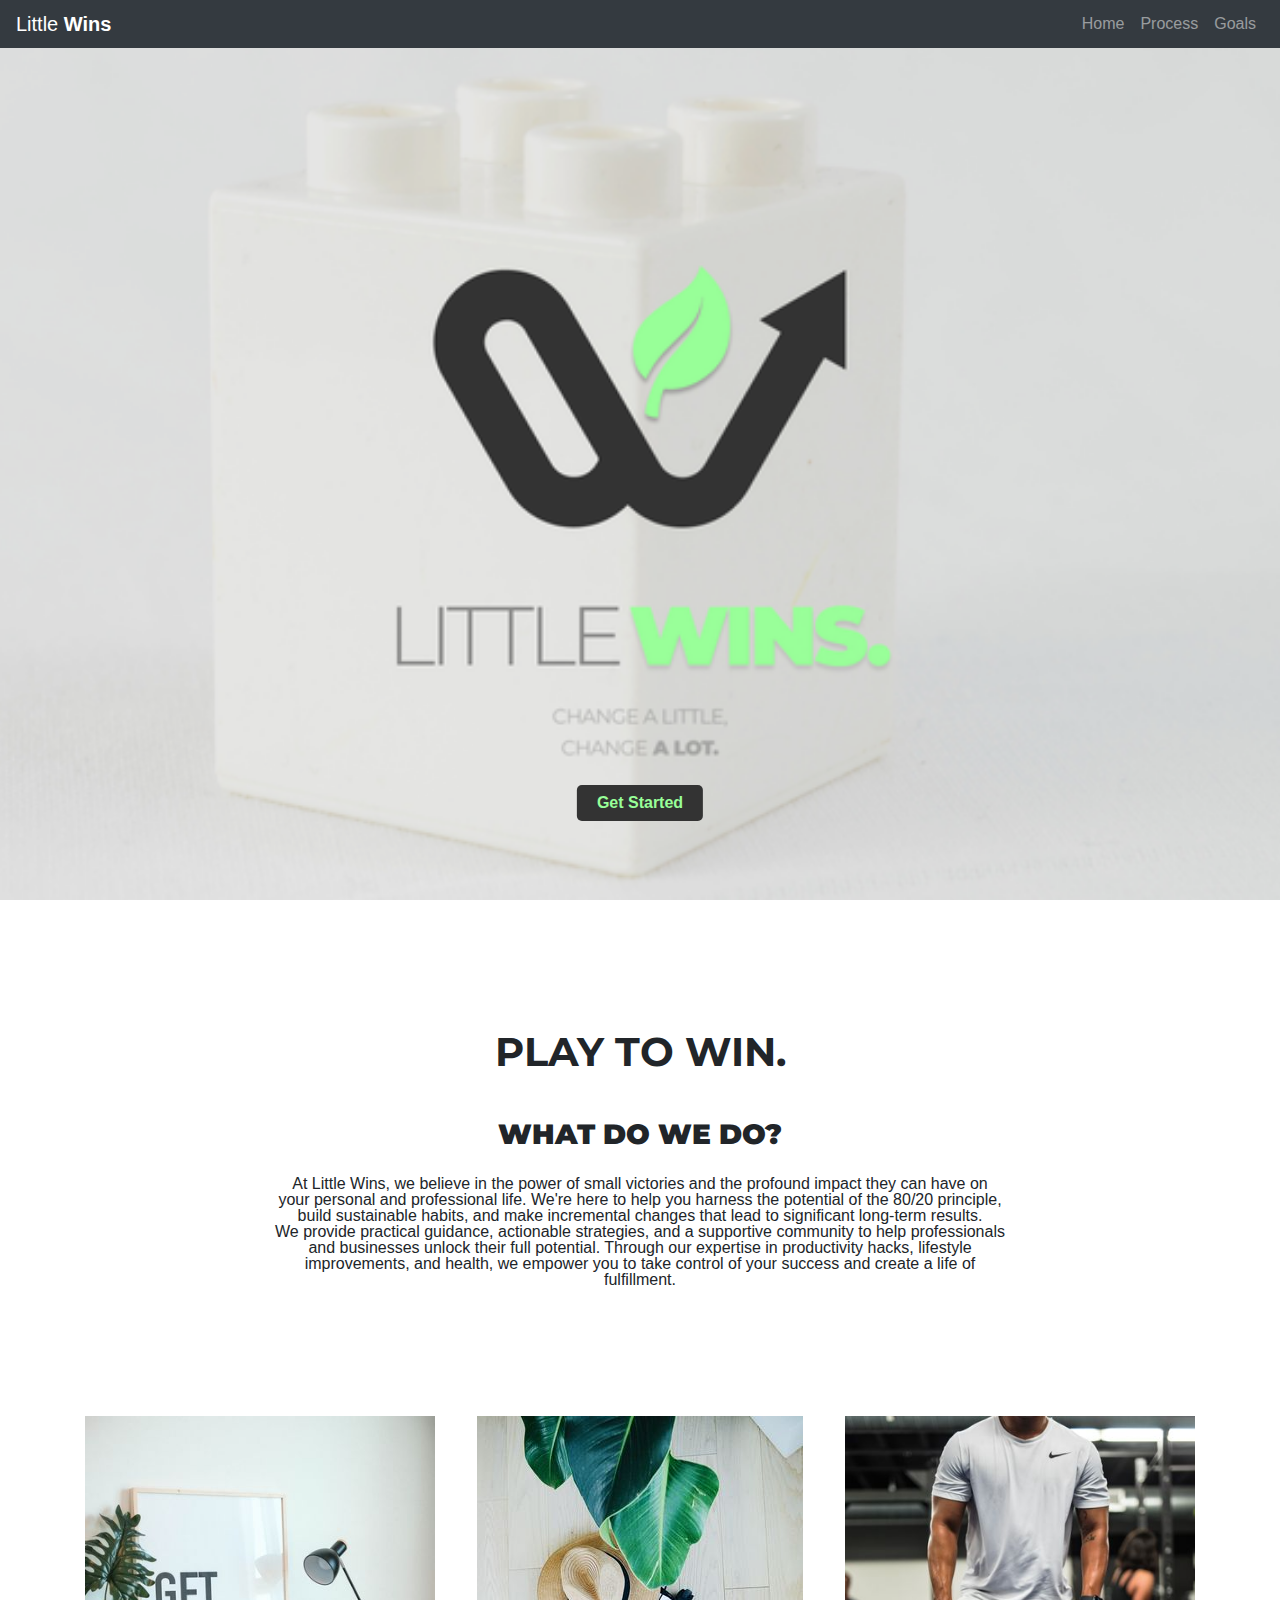
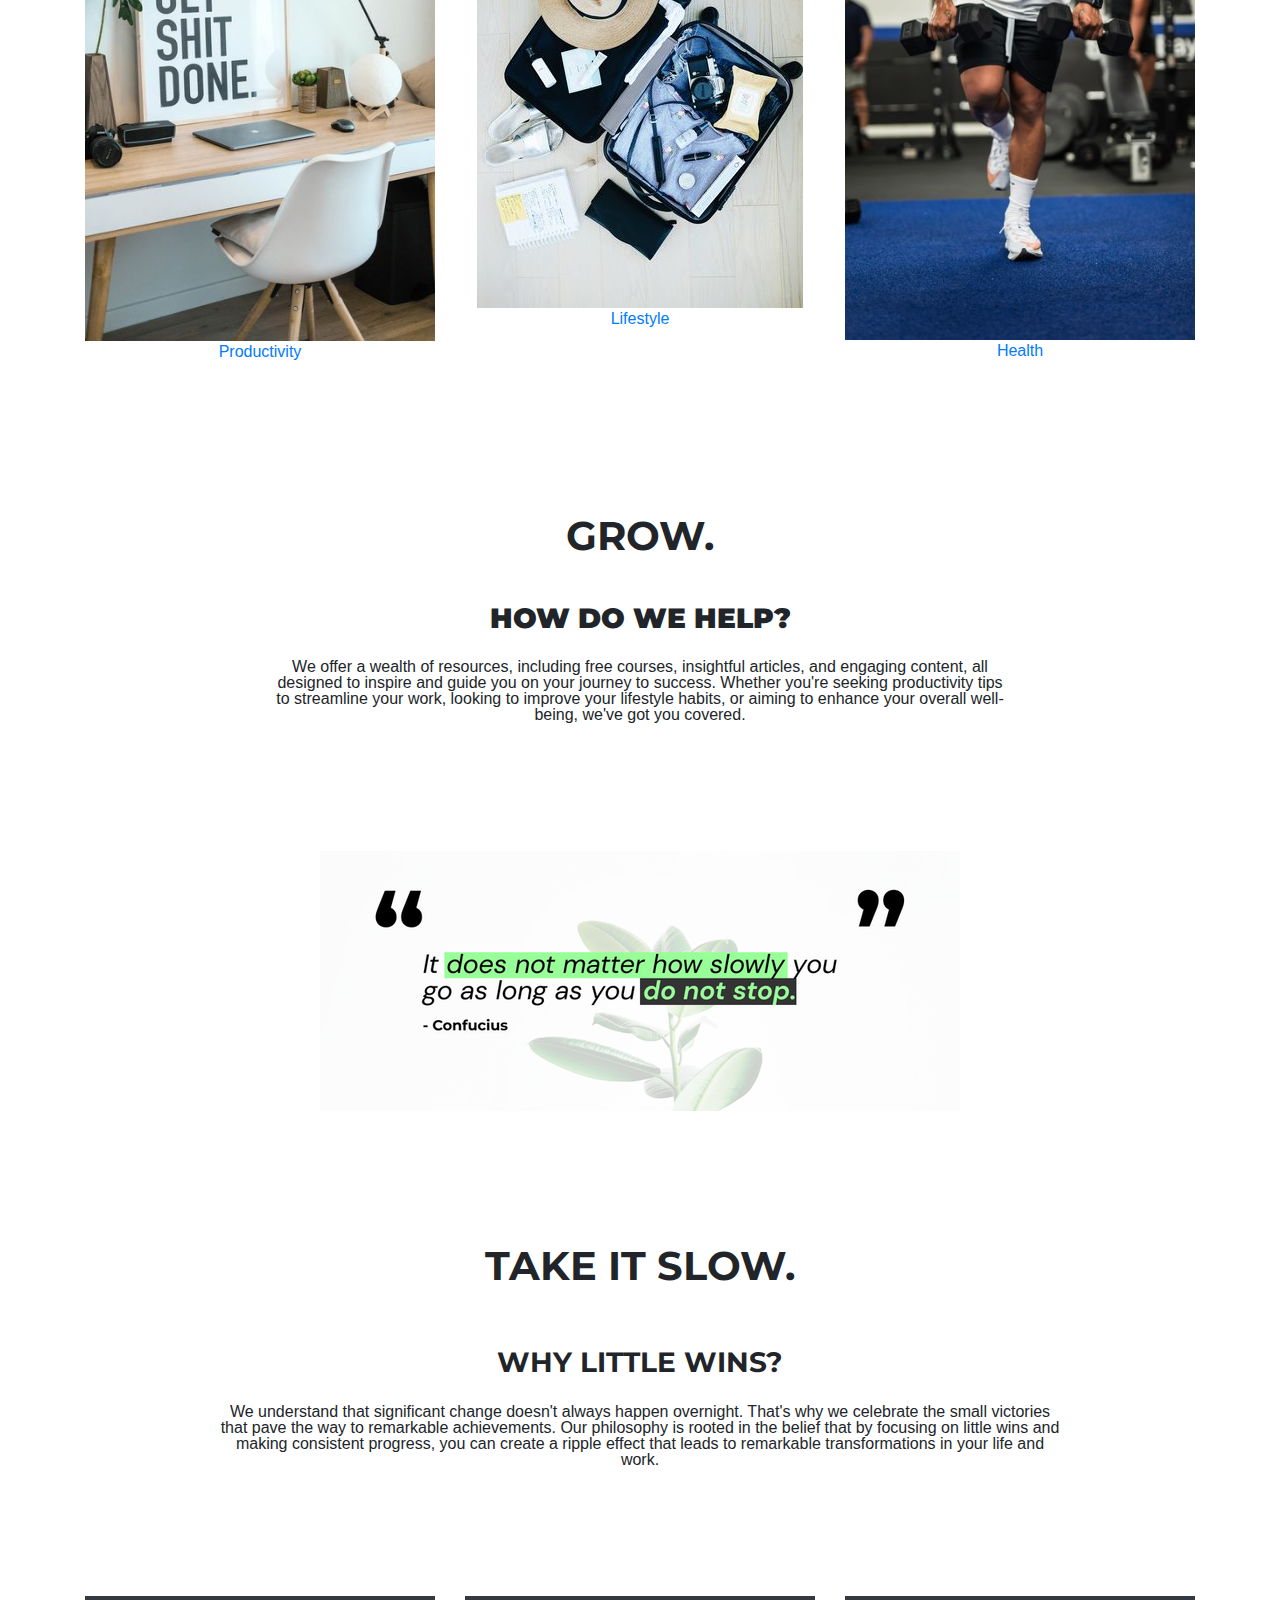
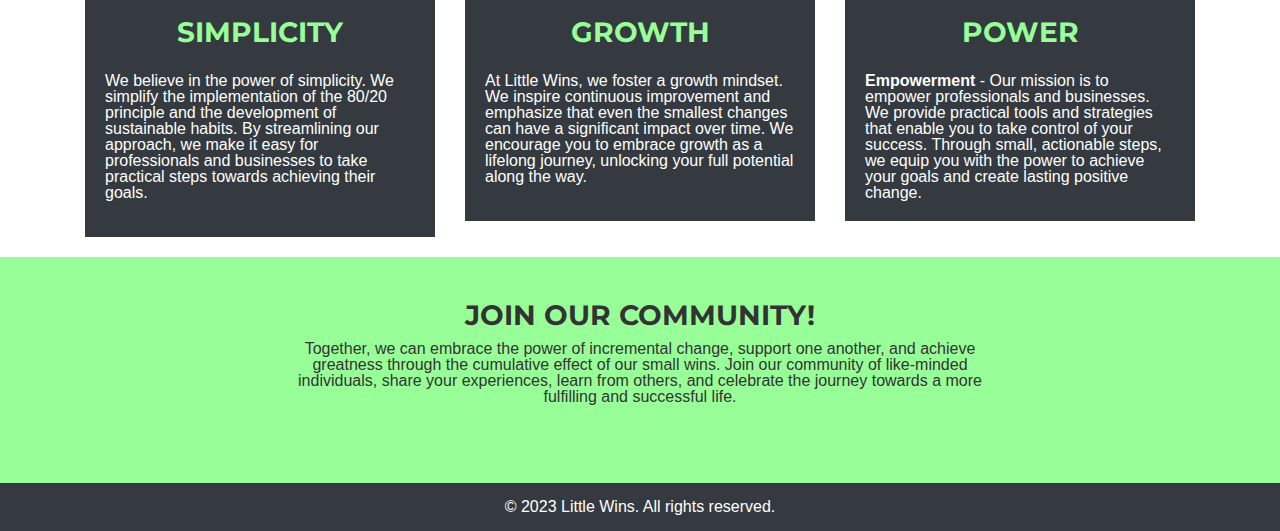
==== commit 0f0295b2: "00_08" ====
--- a/index.html
+++ b/index.html
@@ -39,6 +39,8 @@
         </ul>
       </div>
     </nav>
+  </div>
+  <div class="banner-content text-center">
     <a class="button-link mx-auto" href="goals.html#share-goals-section">Get Started</a>
   </div>
 </header>
@@ -71,8 +73,8 @@
 <!-- 2. Image links section -->
 <section id="image-links-section" class="section">
   <div class="container">
-    <div class="row">
-      <div class="col-md-4 text-center">
+    <div class="row justify-content-center">
+      <div class="col-md-4 col-sm-12 text-center mb-4">
         <a href="process.html#first-banner">
           <img src="images/productivity.jpg" alt="Productivity" class="img-fluid">
           <div class="overlay">
@@ -80,8 +82,9 @@
             <p>-</p>
           </div>
         </a>
-      </div>
-      <div class="col-md-4">
+        <a href="process.html#first-banner" class="img-link">Productivity</a>
+      </div>
+      <div class="col-md-4 col-sm-12 text-center mb-4">
         <a href="process.html#second-banner">
           <img src="images/lifestyle.jpg" alt="Lifestyle" class="img-fluid">
           <div class="overlay">
@@ -89,8 +92,9 @@
             <p>-</p>
           </div>
         </a>
-      </div>
-      <div class="col-md-4">
+        <a href="process.html#second-banner" class="img-link">Lifestyle</a>
+      </div>
+      <div class="col-md-4 col-sm-12 text-center mb-4">
         <a href="process.html#third-banner">
           <img src="images/fitness.jpg" alt="Health" class="img-fluid">
           <div class="overlay">
@@ -98,6 +102,7 @@
             <p>-</p>
           </div>
         </a>
+        <a href="process.html#third-banner" class="img-link">Health</a>
       </div>
     </div>
   </div>
--- a/style.css
+++ b/style.css
@@ -1,5 +1,3 @@
-/* Final clean CSS */
-
 /* Common styles */
 h1,
 h2,
@@ -140,7 +138,8 @@
   text-align: center;
   position: absolute;
   top: 85%;
-  left: 45%;
+  left: 50%;
+  transform: translateX(-50%);
   background-color: #333;
   color: #98ff98;
   text-decoration: none;
@@ -169,6 +168,37 @@
 #image-links-section {
   margin-top: 10%;
   margin-bottom: 10%;
+}
+
+/* Adjustments for smaller screens */
+@media (max-width: 768px) {
+  /* Center the "Get Started" button with the image banner */
+  .banner-content {
+    position: relative;
+  }
+  .button-link {
+    position: absolute;
+    bottom: 10px;
+    left: 50%;
+    transform: translateX(-50%);
+  }
+
+  /* Make image links stay in a vertical row on different screen resolutions */
+  #image-links-section .col-md-4 {
+    flex-basis: 100%;
+  }
+
+  /* Hide the overlay and show the clickable links underneath each image link for mobile devices */
+  .overlay {
+    display: none;
+  }
+  .img-link {
+    display: block;
+    margin-top: 10px;
+    color: #98ff98;
+    font-weight: bold;
+    text-decoration: none;
+  }
 }
 
 /* Image link overlays styles */
@@ -237,7 +267,6 @@
   padding-right: 0;
 }
 
-
 /* Video container */
 .video-container {
   position: relative;
@@ -252,8 +281,6 @@
   width: 100%;
   height: 100%;
 }
-
-
 
 /* Free Resources section */
 .free-resources-section {
@@ -322,7 +349,6 @@
     flex-basis: 100%; /* Each item takes up 100% of the container width (stacked vertically) */
   }
 }
-
 
 /* Join Our Community Footer section */
 .join-community-section {
